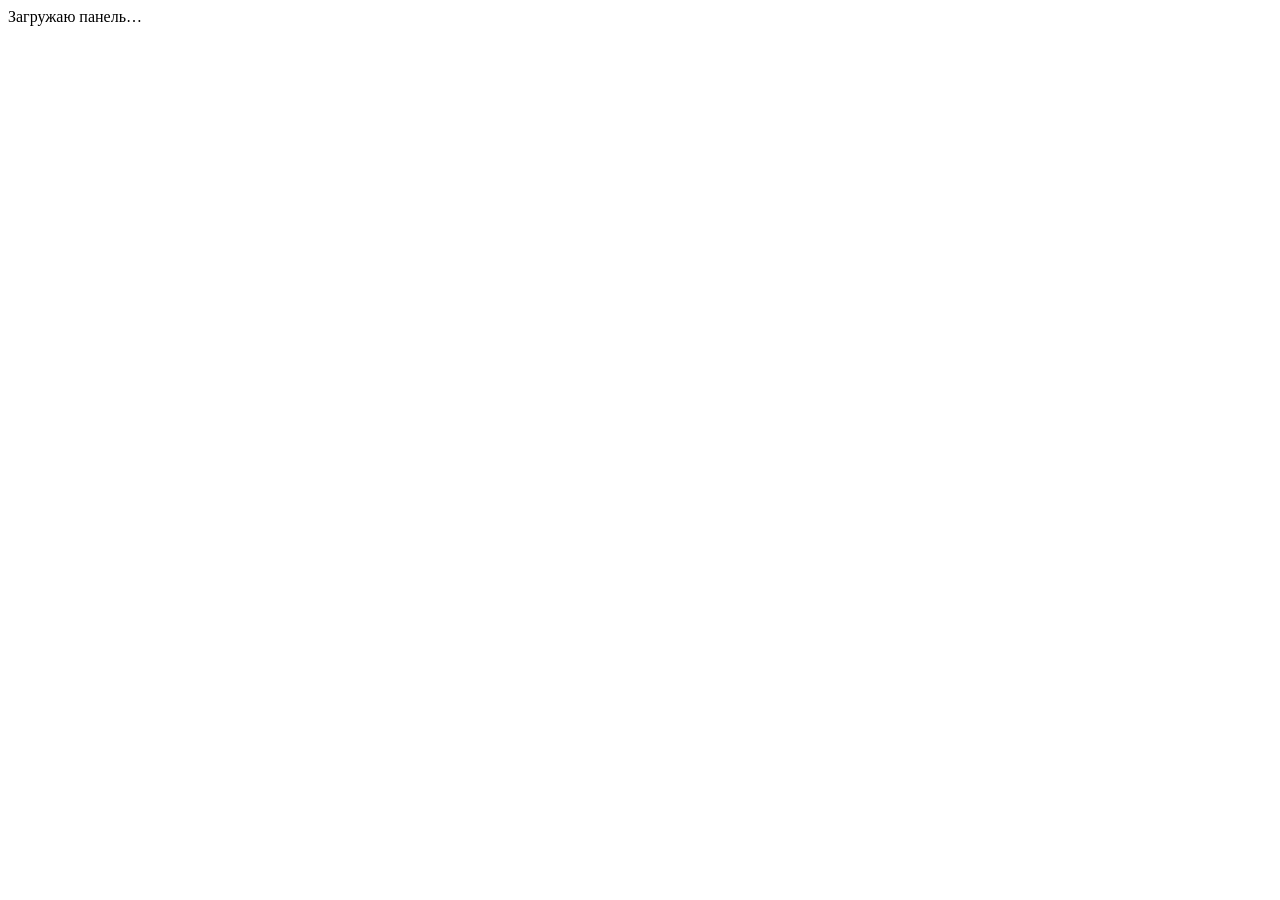
==== miniapp/index.html @ 882ddd8a "Add files via upload" ====
<!doctype html>
<html lang="ru">
<head>
  <meta charset="UTF-8" />
  <meta name="viewport" content="width=device-width, initial-scale=1.0, viewport-fit=cover" />
  <title>NeuroSMM Mini App</title>
  <script src="https://telegram.org/js/telegram-web-app.js"></script>
  <link rel="stylesheet" href="/styles.css" />
</head>
<body>
  <div id="app">
    <div class="shell loading">
      <div class="loading-card">
        <div class="spinner"></div>
        <div class="loading-title">Загружаю панель…</div>
      </div>
    </div>
  </div>
  <script src="/app.js"></script>
</body>
</html>
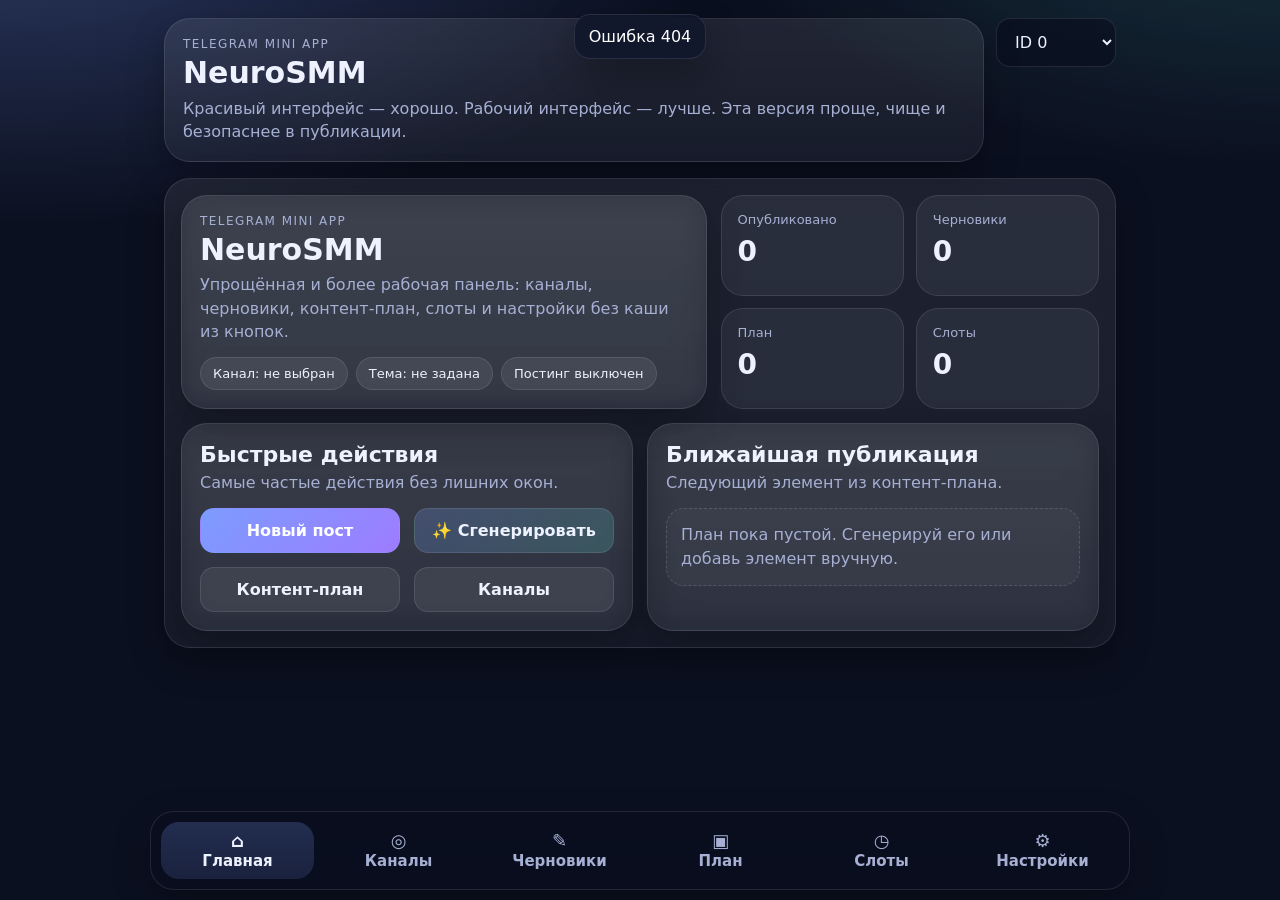
==== commit 4f6de5b5: "Add files via upload" ====
--- a/miniapp/index.html
+++ b/miniapp/index.html
@@ -1,22 +1,14 @@
-
-<!doctype html>
+<!DOCTYPE html>
 <html lang="ru">
 <head>
   <meta charset="UTF-8" />
-  <meta name="viewport" content="width=device-width, initial-scale=1.0, viewport-fit=cover" />
-  <title>NeuroSMM Mini App</title>
+  <meta name="viewport" content="width=device-width, initial-scale=1, viewport-fit=cover" />
+  <title>NeuroSMM</title>
   <script src="https://telegram.org/js/telegram-web-app.js"></script>
-  <link rel="stylesheet" href="/styles.css" />
+  <link rel="stylesheet" href="./styles.css" />
 </head>
 <body>
-  <div id="app">
-    <div class="shell loading">
-      <div class="loading-card">
-        <div class="spinner"></div>
-        <div class="loading-title">Загружаю панель…</div>
-      </div>
-    </div>
-  </div>
-  <script src="/app.js"></script>
+  <div id="app"></div>
+  <script src="./app.js"></script>
 </body>
 </html>
--- a/miniapp/styles.css
+++ b/miniapp/styles.css
@@ -0,0 +1,388 @@
+:root {
+  --bg: #0b1020;
+  --bg-2: #121933;
+  --card: rgba(255,255,255,0.08);
+  --card-2: rgba(255,255,255,0.06);
+  --text: #eef2ff;
+  --muted: #a6b0d3;
+  --line: rgba(255,255,255,0.10);
+  --accent: #7c9cff;
+  --accent-2: #5eead4;
+  --danger: #ff6b81;
+  --warning: #ffd166;
+  --success: #72f1b8;
+  --shadow: 0 14px 36px rgba(0,0,0,.28);
+  --radius: 22px;
+  --radius-sm: 14px;
+  --safe-bottom: env(safe-area-inset-bottom, 0px);
+}
+
+* { box-sizing: border-box; }
+html, body {
+  margin: 0;
+  min-height: 100%;
+  font-family: Inter, system-ui, -apple-system, BlinkMacSystemFont, "Segoe UI", sans-serif;
+  background:
+    radial-gradient(1200px 500px at 0% -10%, rgba(124,156,255,.28), transparent 60%),
+    radial-gradient(1000px 520px at 100% -20%, rgba(94,234,212,.18), transparent 60%),
+    var(--bg);
+  color: var(--text);
+}
+body.telegram {
+  background:
+    radial-gradient(1200px 500px at 0% -10%, color-mix(in srgb, var(--tg-theme-button-color, #7c9cff) 30%, transparent), transparent 60%),
+    radial-gradient(1000px 520px at 100% -20%, rgba(94,234,212,.14), transparent 60%),
+    var(--tg-theme-bg-color, var(--bg));
+  color: var(--tg-theme-text-color, var(--text));
+}
+button, input, textarea, select { font: inherit; }
+button { cursor: pointer; }
+
+a { color: inherit; }
+
+.shell {
+  max-width: 980px;
+  margin: 0 auto;
+  padding: 18px 14px calc(92px + var(--safe-bottom));
+}
+
+.topbar {
+  display: grid;
+  grid-template-columns: 1fr auto;
+  gap: 12px;
+  align-items: start;
+  margin-bottom: 16px;
+}
+
+.brand {
+  padding: 18px;
+  border: 1px solid var(--line);
+  background: linear-gradient(180deg, rgba(255,255,255,.09), rgba(255,255,255,.05));
+  backdrop-filter: blur(10px);
+  border-radius: 26px;
+  box-shadow: var(--shadow);
+}
+
+.eyebrow {
+  font-size: 12px;
+  letter-spacing: .12em;
+  text-transform: uppercase;
+  color: var(--muted);
+  margin-bottom: 6px;
+}
+
+.title {
+  font-size: 30px;
+  font-weight: 800;
+  line-height: 1.05;
+}
+.subtitle {
+  margin-top: 8px;
+  color: var(--muted);
+  line-height: 1.45;
+}
+
+.owner-switch, .select, .input, .textarea {
+  width: 100%;
+  border: 1px solid var(--line);
+  background: rgba(8, 12, 28, .54);
+  color: var(--text);
+  border-radius: 14px;
+  padding: 13px 14px;
+  outline: none;
+}
+.textarea { min-height: 120px; resize: vertical; }
+.owner-switch { min-width: 120px; }
+
+.panel, .card {
+  border: 1px solid var(--line);
+  background: linear-gradient(180deg, rgba(255,255,255,.08), rgba(255,255,255,.05));
+  border-radius: 26px;
+  backdrop-filter: blur(14px);
+  box-shadow: var(--shadow);
+}
+.card { overflow: hidden; }
+.card-inner { padding: 18px; }
+.panel { padding: 16px; }
+
+.hero {
+  display: grid;
+  grid-template-columns: 1.25fr .9fr;
+  gap: 14px;
+  margin-bottom: 14px;
+}
+.hero-main { min-height: 100%; }
+.badges, .chips {
+  display: flex;
+  flex-wrap: wrap;
+  gap: 8px;
+  margin-top: 14px;
+}
+.badge, .chip {
+  display: inline-flex;
+  align-items: center;
+  gap: 6px;
+  border-radius: 999px;
+  padding: 8px 12px;
+  font-size: 13px;
+  color: var(--text);
+  background: rgba(255,255,255,.08);
+  border: 1px solid rgba(255,255,255,.1);
+}
+
+.stat-grid {
+  display: grid;
+  grid-template-columns: 1fr 1fr;
+  gap: 12px;
+}
+.stat {
+  border: 1px solid var(--line);
+  background: rgba(255,255,255,.06);
+  border-radius: 22px;
+  padding: 16px;
+}
+.stat-label { color: var(--muted); font-size: 13px; }
+.stat-value { margin-top: 8px; font-size: 28px; font-weight: 800; }
+
+.grid-2, .grid-3 {
+  display: grid;
+  gap: 14px;
+}
+.grid-2 { grid-template-columns: repeat(2, minmax(0,1fr)); }
+.grid-3 { grid-template-columns: repeat(3, minmax(0,1fr)); }
+
+.section-head {
+  display: flex;
+  justify-content: space-between;
+  gap: 12px;
+  align-items: flex-start;
+  margin-bottom: 14px;
+}
+.section-title { font-size: 22px; font-weight: 800; }
+.section-desc { color: var(--muted); margin-top: 4px; line-height: 1.45; }
+
+.list { display: grid; gap: 12px; }
+.item {
+  border: 1px solid var(--line);
+  background: var(--card-2);
+  border-radius: 20px;
+  padding: 14px;
+}
+.item-row {
+  display: flex;
+  justify-content: space-between;
+  gap: 12px;
+  align-items: flex-start;
+}
+.item-title {
+  font-size: 16px;
+  font-weight: 700;
+  line-height: 1.35;
+  white-space: pre-line;
+}
+.item-sub {
+  margin-top: 8px;
+  color: var(--muted);
+  font-size: 13px;
+  line-height: 1.45;
+  white-space: pre-line;
+}
+.item-actions {
+  display: flex;
+  flex-wrap: wrap;
+  gap: 8px;
+  margin-top: 12px;
+}
+
+.btn {
+  border: 1px solid var(--line);
+  color: var(--text);
+  background: rgba(255,255,255,.07);
+  border-radius: 14px;
+  padding: 12px 14px;
+  font-weight: 650;
+  transition: .18s ease;
+}
+.btn:hover { transform: translateY(-1px); }
+.btn.primary {
+  background: linear-gradient(135deg, var(--accent), #9d7cff);
+  border-color: transparent;
+  color: white;
+}
+.btn.secondary {
+  background: linear-gradient(135deg, rgba(124,156,255,.22), rgba(94,234,212,.18));
+}
+.btn.ghost { background: transparent; }
+.btn.danger {
+  background: linear-gradient(135deg, rgba(255,107,129,.22), rgba(255,107,129,.14));
+}
+.btn.small { padding: 10px 12px; border-radius: 12px; font-size: 14px; }
+.btn:disabled {
+  opacity: .45;
+  cursor: not-allowed;
+  transform: none;
+}
+
+.note, .empty {
+  color: var(--muted);
+  line-height: 1.5;
+  border: 1px dashed rgba(255,255,255,.14);
+  background: rgba(255,255,255,.03);
+  border-radius: 18px;
+  padding: 14px;
+}
+.field { display: grid; gap: 7px; }
+.label { font-size: 13px; color: var(--muted); }
+.stack { display: grid; gap: 14px; }
+.switch { display: inline-flex; gap: 10px; align-items: center; }
+.switch input { width: 18px; height: 18px; }
+
+.calendar { display: grid; gap: 12px; }
+.calendar-day {
+  border: 1px solid var(--line);
+  background: rgba(255,255,255,.05);
+  border-radius: 18px;
+  padding: 14px;
+}
+.calendar-date { color: var(--accent-2); font-size: 13px; font-weight: 700; }
+.calendar-title { margin-top: 10px; font-weight: 700; line-height: 1.4; }
+
+.bottom-nav {
+  position: fixed;
+  left: 12px;
+  right: 12px;
+  bottom: calc(10px + var(--safe-bottom));
+  display: grid;
+  grid-template-columns: repeat(6, minmax(0,1fr));
+  gap: 8px;
+  padding: 10px;
+  border: 1px solid var(--line);
+  background: rgba(10, 14, 30, .74);
+  backdrop-filter: blur(16px);
+  border-radius: 24px;
+  box-shadow: var(--shadow);
+  max-width: 980px;
+  margin: 0 auto;
+}
+.nav-btn {
+  border: none;
+  background: transparent;
+  color: var(--muted);
+  border-radius: 18px;
+  padding: 10px 8px;
+  display: grid;
+  gap: 3px;
+  justify-items: center;
+  align-items: center;
+  font-size: 16px;
+  font-weight: 700;
+}
+.nav-btn div:first-child { font-size: 18px; line-height: 1; }
+.nav-btn div:last-child { font-size: 15px; line-height: 1.1; }
+.nav-btn.active {
+  background: linear-gradient(180deg, rgba(124,156,255,.22), rgba(124,156,255,.14));
+  color: var(--text);
+}
+
+.modal-backdrop {
+  position: fixed;
+  inset: 0;
+  background: rgba(0,0,0,.48);
+  backdrop-filter: blur(8px);
+  display: none;
+  align-items: flex-end;
+  justify-content: center;
+  padding: 16px;
+  z-index: 40;
+}
+.modal-backdrop.open { display: flex; }
+.modal {
+  width: min(760px, 100%);
+  max-height: min(88vh, 920px);
+  overflow: auto;
+  border: 1px solid var(--line);
+  background: linear-gradient(180deg, rgba(17,24,44,.96), rgba(11,16,32,.97));
+  border-radius: 28px;
+  box-shadow: var(--shadow);
+  padding: 18px;
+}
+.modal-head {
+  display: flex;
+  justify-content: space-between;
+  gap: 12px;
+  align-items: flex-start;
+  margin-bottom: 16px;
+}
+.adv-toggle {
+  display: inline-flex;
+  align-items: center;
+  gap: 8px;
+  color: var(--muted);
+  font-size: 14px;
+}
+.advanced {
+  display: none;
+  margin-top: 8px;
+}
+.advanced.open { display: grid; }
+
+.toast-wrap {
+  position: fixed;
+  top: 14px;
+  left: 0;
+  right: 0;
+  display: grid;
+  place-items: center;
+  z-index: 60;
+  pointer-events: none;
+}
+.toast {
+  max-width: calc(100vw - 24px);
+  background: rgba(17,24,44,.94);
+  color: white;
+  border: 1px solid var(--line);
+  border-radius: 16px;
+  padding: 12px 14px;
+  box-shadow: var(--shadow);
+}
+.loading {
+  min-height: 100vh;
+  display: grid;
+  place-items: center;
+}
+.loading-card {
+  display: grid;
+  gap: 12px;
+  place-items: center;
+  padding: 30px;
+  border: 1px solid var(--line);
+  background: rgba(255,255,255,.06);
+  border-radius: 24px;
+}
+.spinner {
+  width: 34px;
+  height: 34px;
+  border-radius: 999px;
+  border: 3px solid rgba(255,255,255,.16);
+  border-top-color: var(--accent);
+  animation: spin 1s linear infinite;
+}
+@keyframes spin { to { transform: rotate(360deg); } }
+
+@media (max-width: 860px) {
+  .hero, .grid-2, .grid-3 { grid-template-columns: 1fr; }
+  .topbar { grid-template-columns: 1fr; }
+}
+@media (max-width: 680px) {
+  .shell { padding-inline: 10px; }
+  .panel, .brand { border-radius: 22px; }
+  .bottom-nav {
+    left: 8px;
+    right: 8px;
+    gap: 6px;
+    padding: 8px;
+  }
+  .nav-btn { padding: 8px 4px; }
+  .nav-btn div:last-child { font-size: 13px; }
+  .title { font-size: 26px; }
+}
